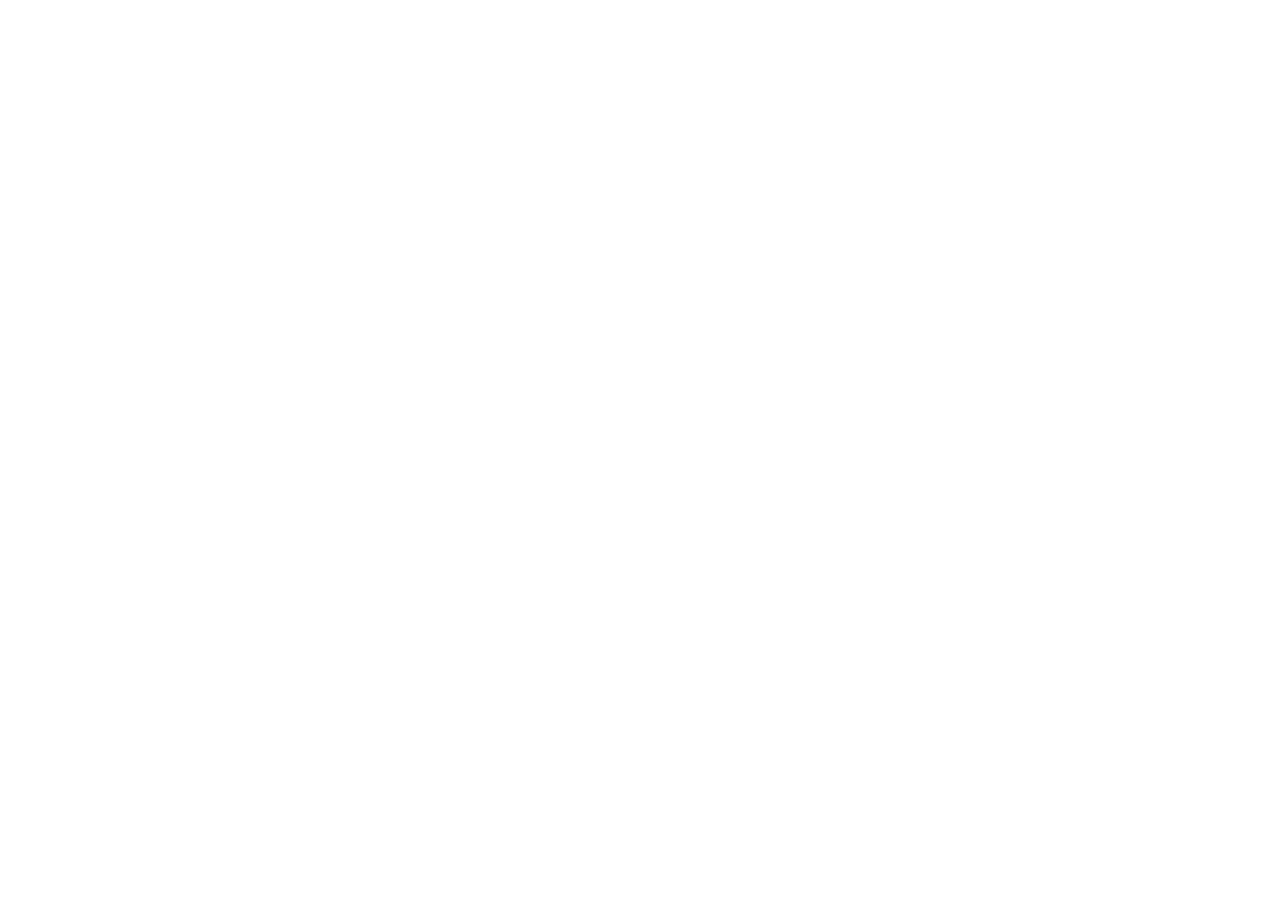
==== index.html @ 25c1bcb1 "Starter project" ====
<!DOCTYPE html>
<html lang="en">
  <head>
    <meta charset="UTF-8" />
    <meta name="viewport" content="width=device-width, initial-scale=1.0" />
    <title>Home &mdash; Transportation website</title>
    <link rel="stylesheet" href="./css/styles.css" />
  </head>
  <body></body>
</html>
---- css/styles.css ----
@import url("https://fonts.googleapis.com/css2?family=Krub:wght@300;400;500;600&family=Rubik:wght@300;400;500;600;700;800;900&display=swap");
:root {
  --color-primary-1: #ffbe34;
  --color-primary-1: #091242;
  --color-secondary-1: #f4f4f4;

  --color-heading: #1c1f35;
  --color-font: #666c89;
}

* {
  padding: 0px;
  margin: 0px;
  box-sizing: border-box;
}
html {
  font-size: 10px;
}
body {
  font-size: 1.6rem;
  font-family: "Rubik", sans-serif;
}
h1,
h2,
h3,
h4,
h5 {
  font-family: "Krub", sans-serif;
}
ul {
  list-style: none;
}
a {
  text-decoration: none;
}
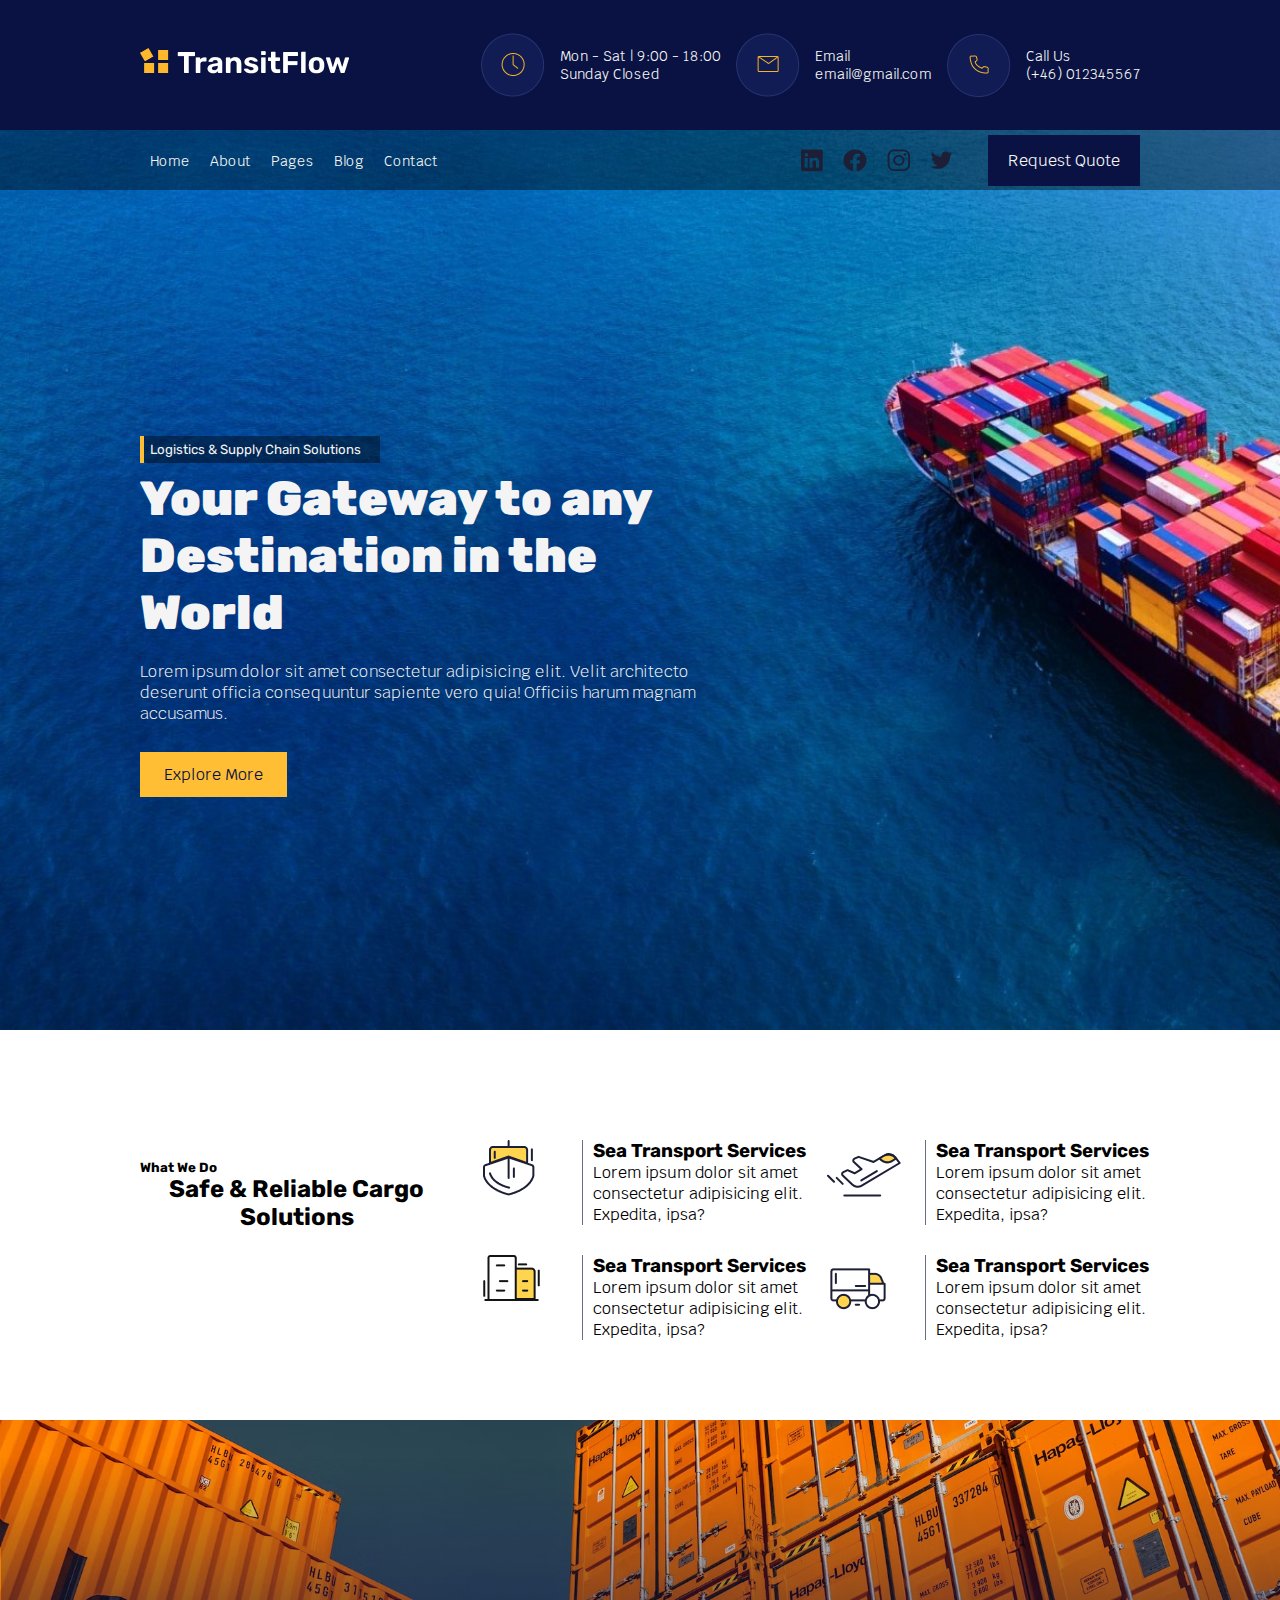
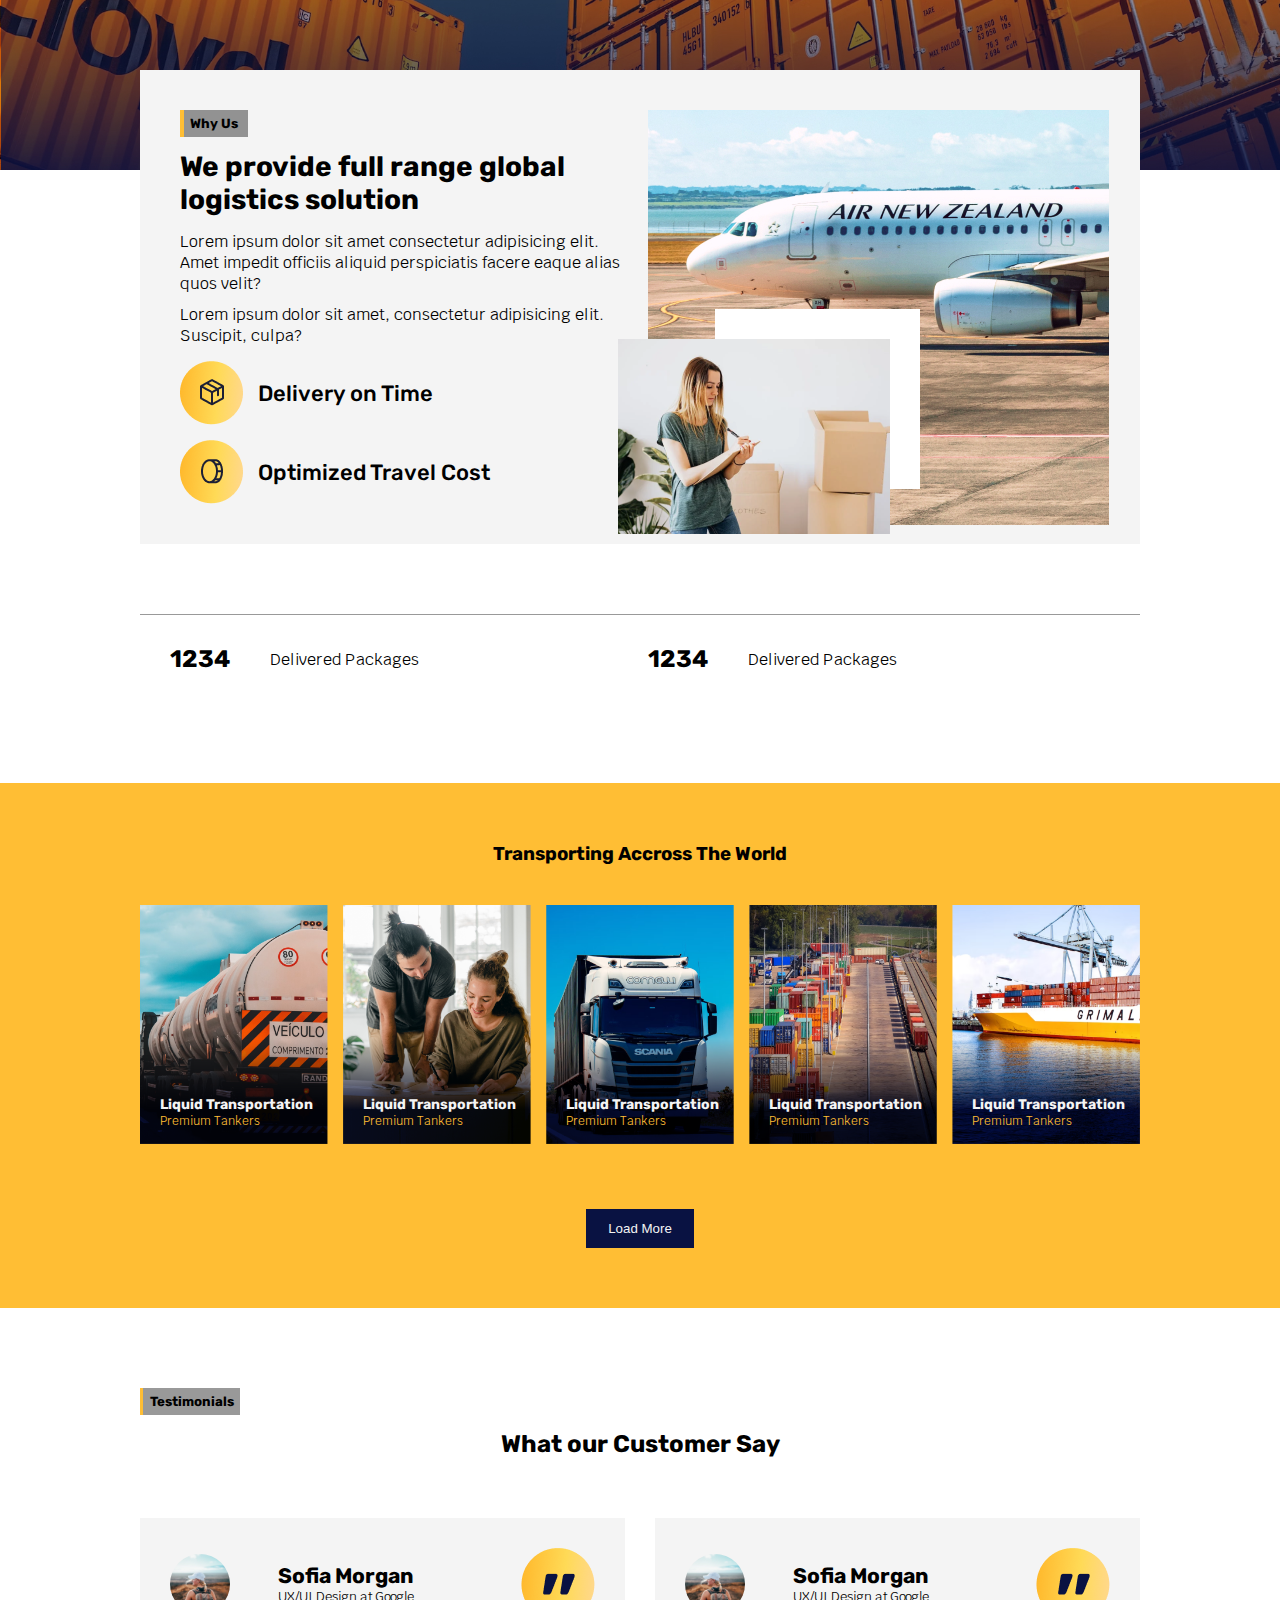
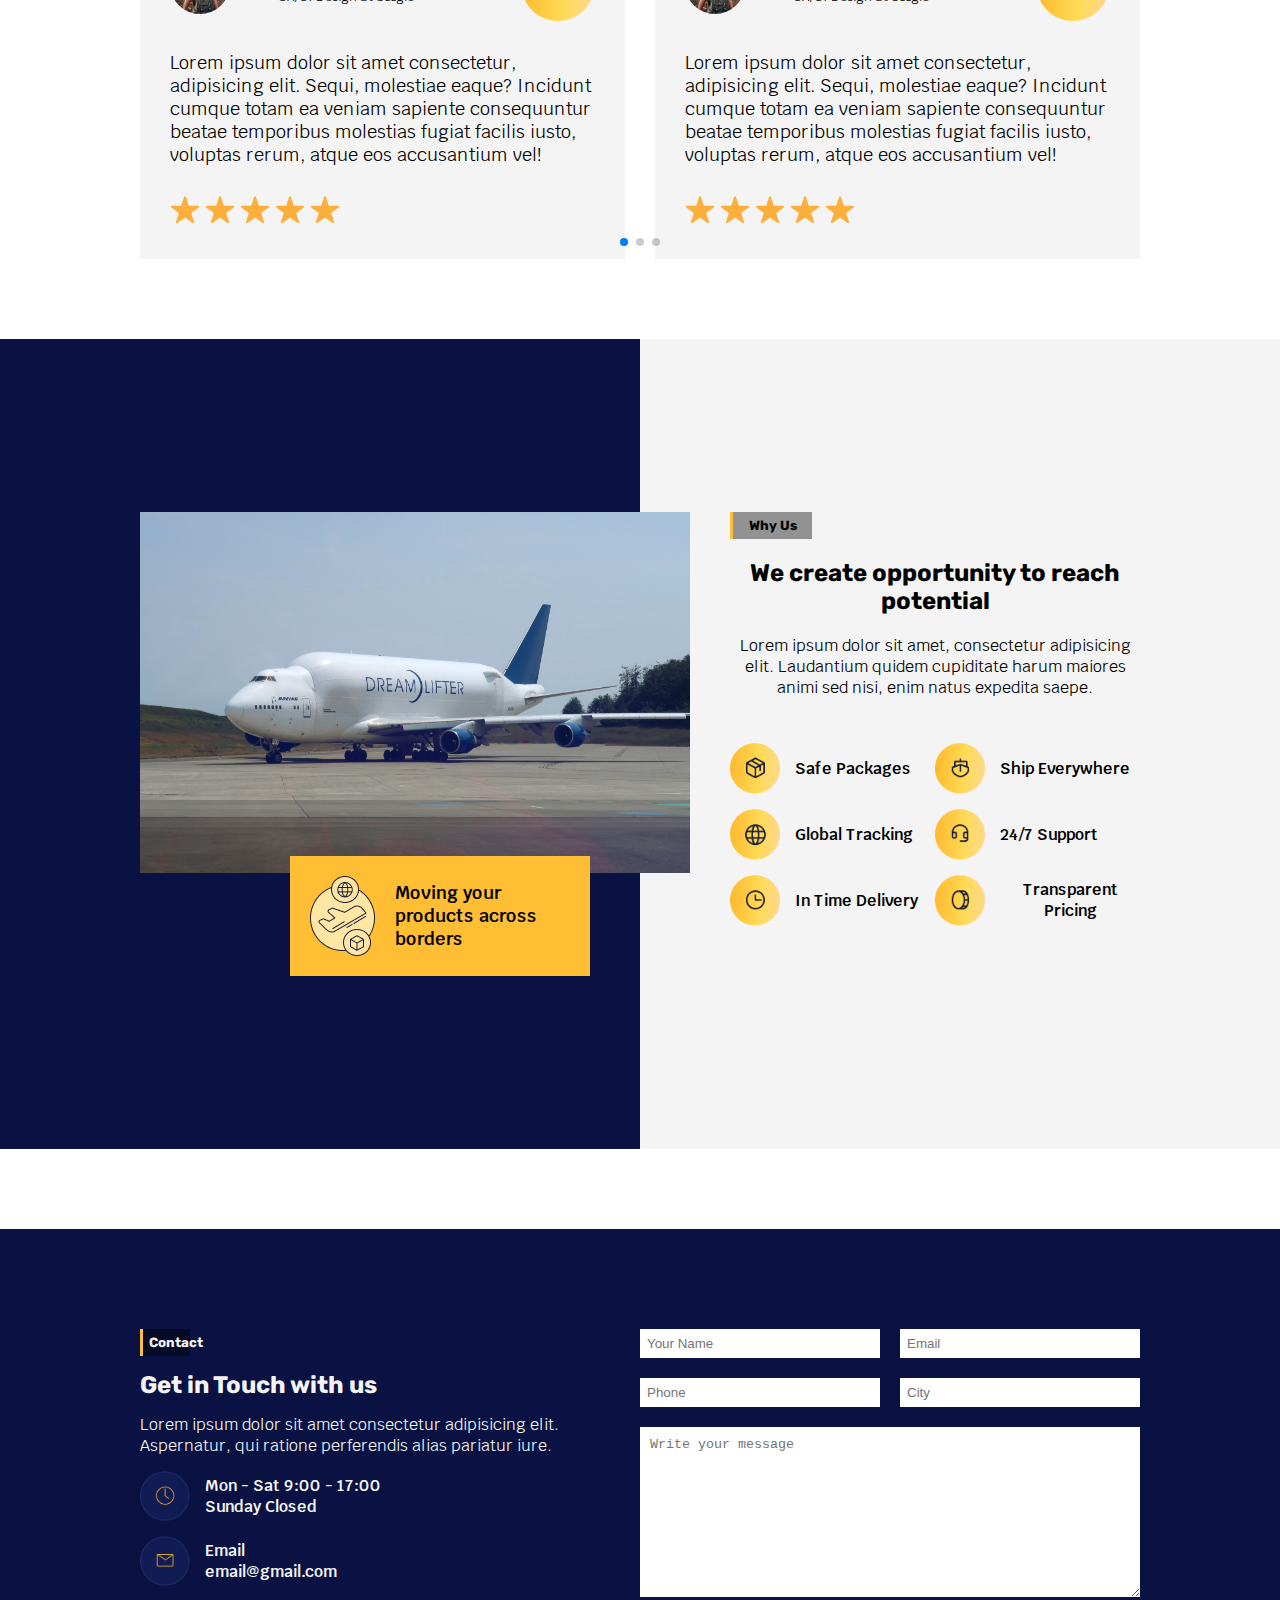
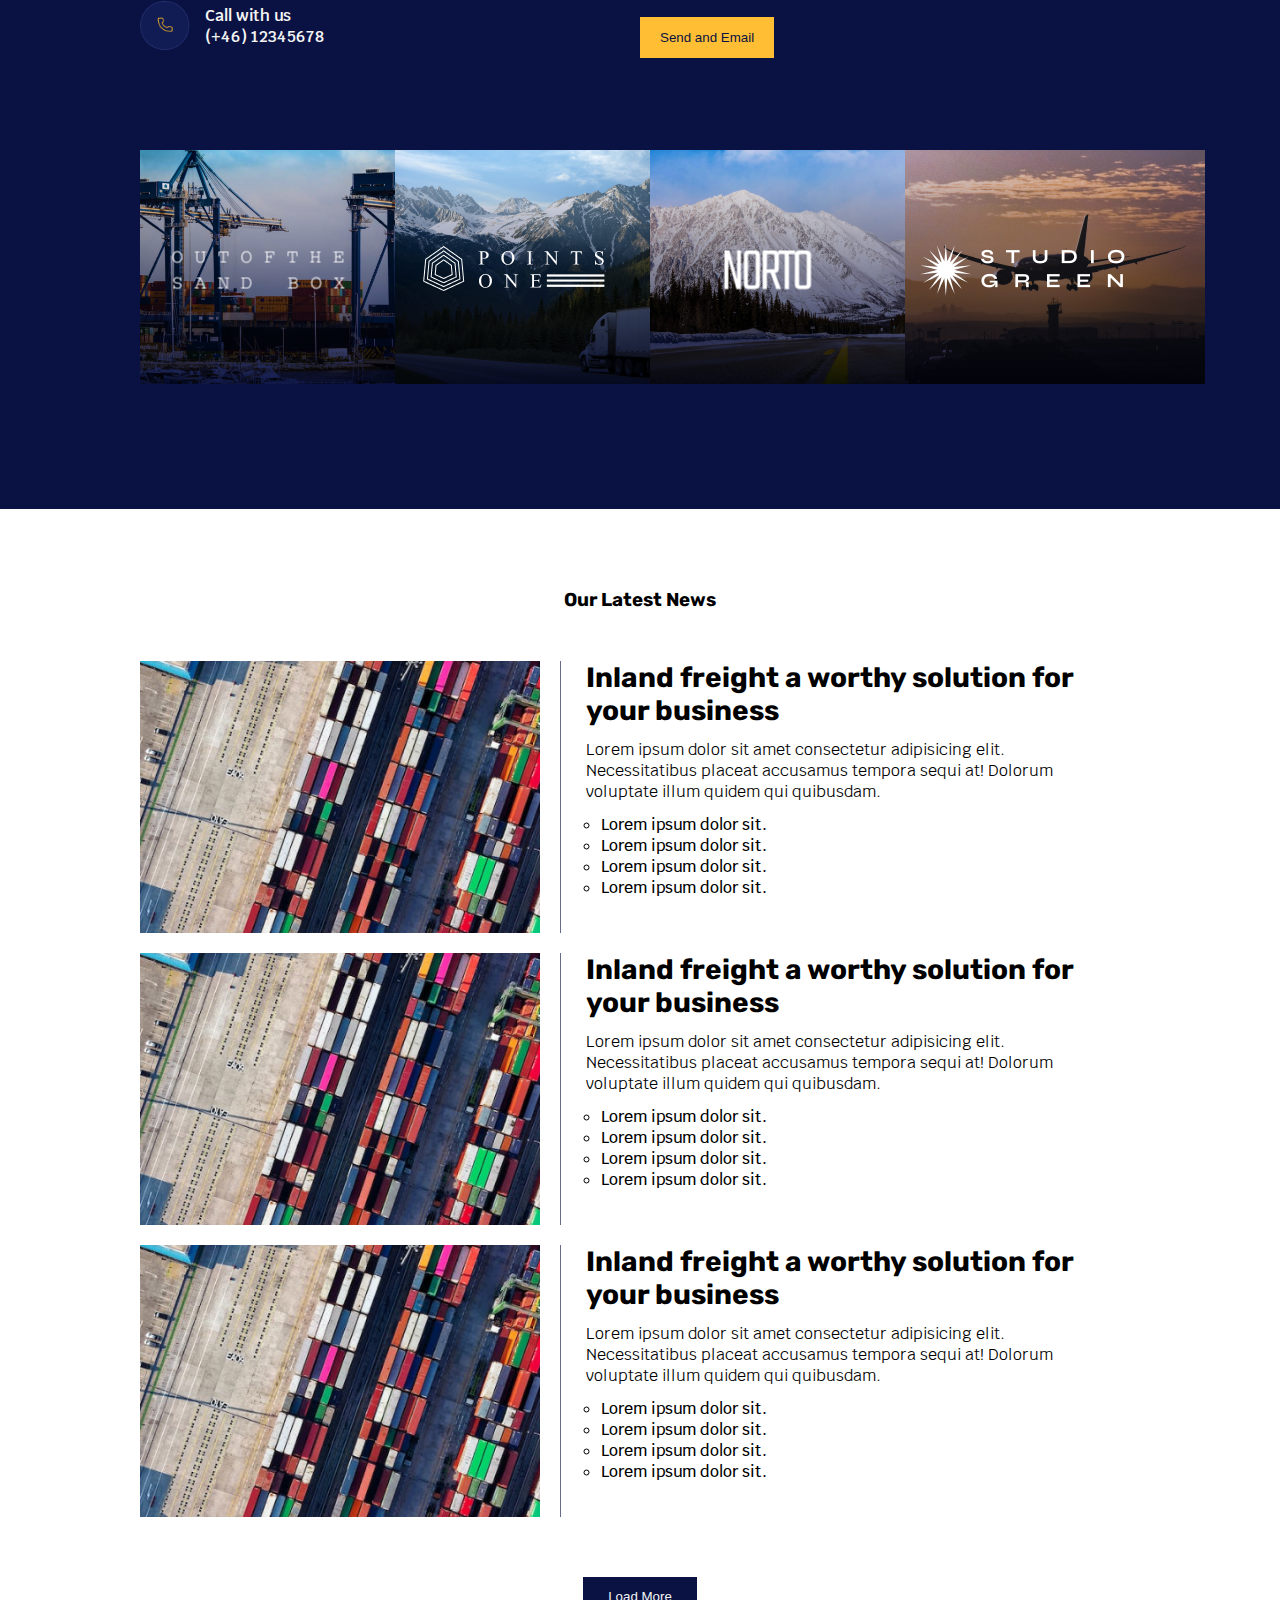
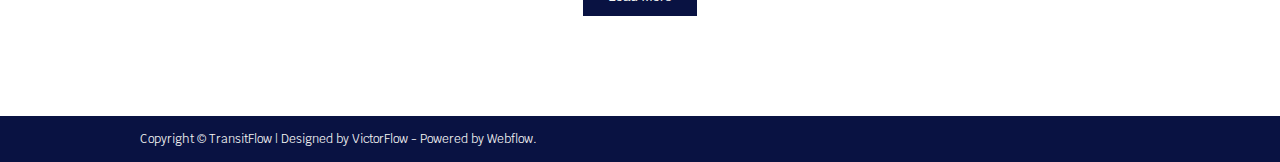
==== commit b71ffb46: "Final Project" ====
--- a/index.html
+++ b/index.html
@@ -5,6 +5,731 @@
     <meta name="viewport" content="width=device-width, initial-scale=1.0" />
     <title>Home &mdash; Transportation website</title>
     <link rel="stylesheet" href="./css/styles.css" />
+    <!-- Link Swiper's CSS -->
+    <link
+      rel="stylesheet"
+      href="https://cdn.jsdelivr.net/npm/swiper@11/swiper-bundle.min.css" />
   </head>
-  <body></body>
+  <body>
+    <nav class="top_nav">
+      <div class="container top_container">
+        <div class="logo_box">
+          <img src="./images/Logo.png" alt="" class="logo" />
+        </div>
+        <div class="top_details">
+          <div class="details">
+            <img
+              src="./images/icons/nav-icon-1.png"
+              alt=""
+              class="details_icon" />
+            <div class="details_text">
+              <p>Mon - Sat | 9:00 - 18:00</p>
+              <p>Sunday Closed</p>
+            </div>
+          </div>
+          <div class="details">
+            <img
+              src="./images/icons/nav-icon-2.png"
+              alt=""
+              class="details_icon" />
+            <div class="details_text">
+              <p>Email</p>
+              <p>email@gmail.com</p>
+            </div>
+          </div>
+          <div class="details">
+            <img
+              src="./images/icons/nav-icon-3.png"
+              alt=""
+              class="details_icon" />
+            <div class="details_text">
+              <p>Call Us</p>
+              <p>(+46) 012345567</p>
+            </div>
+          </div>
+        </div>
+      </div>
+    </nav>
+    <header class="header">
+      <nav class="nav">
+        <div class="container nav_container">
+          <ul class="nav_list">
+            <li class="nav_item"><a href="/" class="nav_link">Home</a></li>
+            <li class="nav_item">
+              <a href="./about.html" class="nav_link">About</a>
+            </li>
+            <li class="nav_item"><a href="#" class="nav_link">Pages</a></li>
+            <li class="nav_item">
+              <a href="./blog.html" class="nav_link">Blog</a>
+            </li>
+            <li class="nav_item">
+              <a href="./contact.html" class="nav_link">Contact</a>
+            </li>
+          </ul>
+          <div class="nav_right">
+            <div class="nav_icons">
+              <img src="./images/icons/linkedin.png" alt="" class="nav_icon" />
+              <img src="./images/icons/facebook.png" alt="" class="nav_icon" />
+              <img src="./images/icons/instagram.png" alt="" class="nav_icon" />
+              <img src="./images/icons/twitter.png" alt="" class="nav_icon" />
+            </div>
+            <a href="#" class="nav_btn">Request Quote</a>
+          </div>
+        </div>
+      </nav>
+      <div class="container header_container">
+        <div class="header_wrapper">
+          <h5 class="header_secondary_title">
+            Logistics & Supply Chain Solutions
+          </h5>
+          <h1 class="header_main_title">
+            Your Gateway to any Destination in the World
+          </h1>
+          <p class="header_p">
+            Lorem ipsum dolor sit amet consectetur adipisicing elit. Velit
+            architecto deserunt officia consequuntur sapiente vero quia!
+            Officiis harum magnam accusamus.
+          </p>
+          <a href="#" class="header_btn">Explore More</a>
+        </div>
+      </div>
+    </header>
+    <main>
+      <section class="section">
+        <div class="container services_container">
+          <div class="service services_heading">
+            <span>
+              <h5 class="secondary_header">What We Do</h5>
+              <h2 class="section_title">Safe & Reliable Cargo Solutions</h2>
+            </span>
+          </div>
+          <div class="service">
+            <div class="service_content">
+              <img
+                src="./images/icons/service-1.png"
+                alt=""
+                class="service_icon" />
+              <div class="service_details">
+                <h3 class="services_title">Sea Transport Services</h3>
+                <p class="services_text">
+                  Lorem ipsum dolor sit amet consectetur adipisicing elit.
+                  Expedita, ipsa?
+                </p>
+              </div>
+            </div>
+            <div class="service_content">
+              <img
+                src="./images/icons/service-2.png"
+                alt=""
+                class="service_icon" />
+              <div class="service_details">
+                <h3 class="services_title">Sea Transport Services</h3>
+                <p class="services_text">
+                  Lorem ipsum dolor sit amet consectetur adipisicing elit.
+                  Expedita, ipsa?
+                </p>
+              </div>
+            </div>
+          </div>
+          <div class="service">
+            <div class="service_content">
+              <img
+                src="./images/icons/service-3.svg"
+                alt=""
+                class="service_icon" />
+              <div class="service_details">
+                <h3 class="services_title">Sea Transport Services</h3>
+                <p class="services_text">
+                  Lorem ipsum dolor sit amet consectetur adipisicing elit.
+                  Expedita, ipsa?
+                </p>
+              </div>
+            </div>
+            <div class="service_content">
+              <img
+                src="./images/icons/service-4.png"
+                alt=""
+                class="service_icon" />
+              <div class="service_details">
+                <h3 class="services_title">Sea Transport Services</h3>
+                <p class="services_text">
+                  Lorem ipsum dolor sit amet consectetur adipisicing elit.
+                  Expedita, ipsa?
+                </p>
+              </div>
+            </div>
+          </div>
+        </div>
+      </section>
+      <section class="section">
+        <div class="why"></div>
+        <div class="container">
+          <div class="why_container">
+            <div class="why_content">
+              <h5 class="why_secondary_heading">Why Us</h5>
+              <h2 class="why_primary_heading">
+                We provide full range global logistics solution
+              </h2>
+              <p class="why_p">
+                Lorem ipsum dolor sit amet consectetur adipisicing elit. Amet
+                impedit officiis aliquid perspiciatis facere eaque alias quos
+                velit?
+              </p>
+              <p class="why_p">
+                Lorem ipsum dolor sit amet, consectetur adipisicing elit.
+                Suscipit, culpa?
+              </p>
+              <div class="why_icon_box">
+                <img src="./images/icons/box.png" alt="" class="why_icon" />
+                <h5>Delivery on Time</h5>
+              </div>
+              <div class="why_icon_box">
+                <img src="./images/icons/price.png" alt="" class="why_icon" />
+                <h5>Optimized Travel Cost</h5>
+              </div>
+            </div>
+            <div class="why_images">
+              <img src="./images/why-us-1.jpg" alt="" class="why_img_1" />
+              <img src="./images/why-us-2.png" alt="" class="why_img_2" />
+            </div>
+          </div>
+          <div class="counter">
+            <div class="delivered">
+              <h2 class="counter_number">1234</h2>
+              <p class="counter_p">Delivered Packages</p>
+            </div>
+            <div class="clients">
+              <h2 class="counter_number">1234</h2>
+              <p class="counter_p">Delivered Packages</p>
+            </div>
+          </div>
+        </div>
+      </section>
+      <section class="section">
+        <div class="transport">
+          <div class="container">
+            <h3 class="transport_heading">Transporting Accross The World</h3>
+            <div class="transport_container">
+              <div class="transport_card">
+                <img
+                  src="./images/transport-1.png"
+                  alt=""
+                  class="transport_img" />
+                <div class="transport_content">
+                  <h3 class="transport_title">Liquid Transportation</h3>
+                  <p class="transport_p">Premium Tankers</p>
+                </div>
+              </div>
+              <div class="transport_card">
+                <img
+                  src="./images/transport-2.png"
+                  alt=""
+                  class="transport_img" />
+                <div class="transport_content">
+                  <h3 class="transport_title">Liquid Transportation</h3>
+                  <p class="transport_p">Premium Tankers</p>
+                </div>
+              </div>
+              <div class="transport_card">
+                <img
+                  src="./images/transport-3.png"
+                  alt=""
+                  class="transport_img" />
+                <div class="transport_content">
+                  <h3 class="transport_title">Liquid Transportation</h3>
+                  <p class="transport_p">Premium Tankers</p>
+                </div>
+              </div>
+              <div class="transport_card">
+                <img
+                  src="./images/transport-4.png"
+                  alt=""
+                  class="transport_img" />
+                <div class="transport_content">
+                  <h3 class="transport_title">Liquid Transportation</h3>
+                  <p class="transport_p">Premium Tankers</p>
+                </div>
+              </div>
+              <div class="transport_card">
+                <img
+                  src="./images/transport-5.png"
+                  alt=""
+                  class="transport_img" />
+                <div class="transport_content">
+                  <h3 class="transport_title">Liquid Transportation</h3>
+                  <p class="transport_p">Premium Tankers</p>
+                </div>
+              </div>
+            </div>
+            <div class="btn_container">
+              <button class="transport_btn">Load More</button>
+            </div>
+          </div>
+        </div>
+      </section>
+      <section class="section">
+        <div class="container">
+          <div class="section_header">
+            <h5>Testimonials</h5>
+            <h2 class="section_main_title">What our Customer Say</h2>
+          </div>
+          <!-- Swiper -->
+          <div class="swiper mySwiper">
+            <div class="swiper-wrapper">
+              <div class="swiper-slide">
+                <div class="review_card">
+                  <div class="review_user">
+                    <img src="./images/user.jpg" alt="" class="review_img" />
+                    <div class="user_details">
+                      <h3 class="user_name">Sofia Morgan</h3>
+                      <p class="user_designation">UX/UI Design at Google</p>
+                    </div>
+                    <img
+                      src="./images/icons/quote.png"
+                      alt=""
+                      class="review_quote" />
+                  </div>
+                  <p class="review_p">
+                    Lorem ipsum dolor sit amet consectetur, adipisicing elit.
+                    Sequi, molestiae eaque? Incidunt cumque totam ea veniam
+                    sapiente consequuntur beatae temporibus molestias fugiat
+                    facilis iusto, voluptas rerum, atque eos accusantium vel!
+                  </p>
+                  <div class="review_rating">
+                    <img
+                      src="./images/icons/Star.png"
+                      alt=""
+                      class="review_star" />
+                    <img
+                      src="./images/icons/Star.png"
+                      alt=""
+                      class="review_star" />
+                    <img
+                      src="./images/icons/Star.png"
+                      alt=""
+                      class="review_star" />
+                    <img
+                      src="./images/icons/Star.png"
+                      alt=""
+                      class="review_star" />
+                    <img
+                      src="./images/icons/Star.png"
+                      alt=""
+                      class="review_star" />
+                  </div>
+                </div>
+              </div>
+              <div class="swiper-slide">
+                <div class="review_card">
+                  <div class="review_user">
+                    <img src="./images/user.jpg" alt="" class="review_img" />
+                    <div class="user_details">
+                      <h3 class="user_name">Sofia Morgan</h3>
+                      <p class="user_designation">UX/UI Design at Google</p>
+                    </div>
+                    <img
+                      src="./images/icons/quote.png"
+                      alt=""
+                      class="review_quote" />
+                  </div>
+                  <p class="review_p">
+                    Lorem ipsum dolor sit amet consectetur, adipisicing elit.
+                    Sequi, molestiae eaque? Incidunt cumque totam ea veniam
+                    sapiente consequuntur beatae temporibus molestias fugiat
+                    facilis iusto, voluptas rerum, atque eos accusantium vel!
+                  </p>
+                  <div class="review_rating">
+                    <img
+                      src="./images/icons/Star.png"
+                      alt=""
+                      class="review_star" />
+                    <img
+                      src="./images/icons/Star.png"
+                      alt=""
+                      class="review_star" />
+                    <img
+                      src="./images/icons/Star.png"
+                      alt=""
+                      class="review_star" />
+                    <img
+                      src="./images/icons/Star.png"
+                      alt=""
+                      class="review_star" />
+                    <img
+                      src="./images/icons/Star.png"
+                      alt=""
+                      class="review_star" />
+                  </div>
+                </div>
+              </div>
+              <div class="swiper-slide">
+                <div class="review_card">
+                  <div class="review_user">
+                    <img src="./images/user.jpg" alt="" class="review_img" />
+                    <div class="user_details">
+                      <h3 class="user_name">Sofia Morgan</h3>
+                      <p class="user_designation">UX/UI Design at Google</p>
+                    </div>
+                    <img
+                      src="./images/icons/quote.png"
+                      alt=""
+                      class="review_quote" />
+                  </div>
+                  <p class="review_p">
+                    Lorem ipsum dolor sit amet consectetur, adipisicing elit.
+                    Sequi, molestiae eaque? Incidunt cumque totam ea veniam
+                    sapiente consequuntur beatae temporibus molestias fugiat
+                    facilis iusto, voluptas rerum, atque eos accusantium vel!
+                  </p>
+                  <div class="review_rating">
+                    <img
+                      src="./images/icons/Star.png"
+                      alt=""
+                      class="review_star" />
+                    <img
+                      src="./images/icons/Star.png"
+                      alt=""
+                      class="review_star" />
+                    <img
+                      src="./images/icons/Star.png"
+                      alt=""
+                      class="review_star" />
+                    <img
+                      src="./images/icons/Star.png"
+                      alt=""
+                      class="review_star" />
+                    <img
+                      src="./images/icons/Star.png"
+                      alt=""
+                      class="review_star" />
+                  </div>
+                </div>
+              </div>
+              <div class="swiper-slide">
+                <div class="review_card">
+                  <div class="review_user">
+                    <img src="./images/user.jpg" alt="" class="review_img" />
+                    <div class="user_details">
+                      <h3 class="user_name">Sofia Morgan</h3>
+                      <p class="user_designation">UX/UI Design at Google</p>
+                    </div>
+                    <img
+                      src="./images/icons/quote.png"
+                      alt=""
+                      class="review_quote" />
+                  </div>
+                  <p class="review_p">
+                    Lorem ipsum dolor sit amet consectetur, adipisicing elit.
+                    Sequi, molestiae eaque? Incidunt cumque totam ea veniam
+                    sapiente consequuntur beatae temporibus molestias fugiat
+                    facilis iusto, voluptas rerum, atque eos accusantium vel!
+                  </p>
+                  <div class="review_rating">
+                    <img
+                      src="./images/icons/Star.png"
+                      alt=""
+                      class="review_star" />
+                    <img
+                      src="./images/icons/Star.png"
+                      alt=""
+                      class="review_star" />
+                    <img
+                      src="./images/icons/Star.png"
+                      alt=""
+                      class="review_star" />
+                    <img
+                      src="./images/icons/Star.png"
+                      alt=""
+                      class="review_star" />
+                    <img
+                      src="./images/icons/Star.png"
+                      alt=""
+                      class="review_star" />
+                  </div>
+                </div>
+              </div>
+            </div>
+            <div class="swiper-pagination"></div>
+          </div>
+        </div>
+      </section>
+      <section class="section">
+        <div class="choose">
+          <div class="choose_wrapper">
+            <div class="choose_left"></div>
+            <div class="choose_right"></div>
+          </div>
+          <div class="container choose_container">
+            <div class="choose_container_wrapper">
+              <div class="choose_img_box">
+                <img src="./images/choosen.png" alt="" class="choose_img" />
+                <div class="choose_tag">
+                  <img
+                    src="./images/icons/jet.png"
+                    alt=""
+                    class="choose_tag_img" />
+                  <p class="choose_tag_text">
+                    Moving your products across borders
+                  </p>
+                </div>
+              </div>
+              <div class="choose_content">
+                <div class="section_header">
+                  <h5 class="heading_5">Why Us</h5>
+                  <h2 class="section_main_title">
+                    We create opportunity to reach potential
+                  </h2>
+                  <p class="choose_p">
+                    Lorem ipsum dolor sit amet, consectetur adipisicing elit.
+                    Laudantium quidem cupiditate harum maiores animi sed nisi,
+                    enim natus expedita saepe.
+                  </p>
+                  <div class="icon_boxes">
+                    <div class="icon_box">
+                      <img
+                        src="./images/icons/box.png"
+                        alt=""
+                        class="icon_box_icon" />
+                      <p class="icon_box_test">Safe Packages</p>
+                    </div>
+                    <div class="icon_box">
+                      <img
+                        src="./images/icons/mouse.png"
+                        alt=""
+                        class="icon_box_icon" />
+                      <p class="icon_box_test">Ship Everywhere</p>
+                    </div>
+                    <div class="icon_box">
+                      <img
+                        src="./images/icons/globe.png"
+                        alt=""
+                        class="icon_box_icon" />
+                      <p class="icon_box_test">Global Tracking</p>
+                    </div>
+                    <div class="icon_box">
+                      <img
+                        src="./images/icons/support.png"
+                        alt=""
+                        class="icon_box_icon" />
+                      <p class="icon_box_test">24/7 Support</p>
+                    </div>
+                    <div class="icon_box">
+                      <img
+                        src="./images/icons/clock.png"
+                        alt=""
+                        class="icon_box_icon" />
+                      <p class="icon_box_test">In Time Delivery</p>
+                    </div>
+                    <div class="icon_box">
+                      <img
+                        src="./images/icons/price.png"
+                        alt=""
+                        class="icon_box_icon" />
+                      <p class="icon_box_test">Transparent Pricing</p>
+                    </div>
+                  </div>
+                </div>
+              </div>
+            </div>
+          </div>
+        </div>
+      </section>
+      <section class="section">
+        <div class="contact">
+          <div class="container contact_container">
+            <div class="contact_details">
+              <div class="section_header form_section_header">
+                <h5>Contact</h5>
+                <h2 class="section_main_title">Get in Touch with us</h2>
+                <p class="contact_p">
+                  Lorem ipsum dolor sit amet consectetur adipisicing elit.
+                  Aspernatur, qui ratione perferendis alias pariatur iure.
+                </p>
+                <div class="contact_boxes">
+                  <div class="icon_box icons_box_contact">
+                    <img
+                      src="./images/icons/nav-icon-1.png"
+                      alt=""
+                      class="icon_box_icon" />
+                    <span
+                      ><p class="icon_box_test">Mon - Sat 9:00 - 17:00</p>
+                      <p class="icon_box_test">Sunday Closed</p></span
+                    >
+                  </div>
+                  <div class="icon_box icons_box_contact">
+                    <img
+                      src="./images/icons/nav-icon-2.png"
+                      alt=""
+                      class="icon_box_icon" />
+                    <span
+                      ><p class="icon_box_test">Email</p>
+                      <p class="icon_box_test">email@gmail.com</p></span
+                    >
+                  </div>
+                  <div class="icon_box icons_box_contact">
+                    <img
+                      src="./images/icons/nav-icon-3.png"
+                      alt=""
+                      class="icon_box_icon" />
+                    <span
+                      ><p class="icon_box_test">Call with us</p>
+                      <p class="icon_box_test">(+46) 12345678</p></span
+                    >
+                  </div>
+                </div>
+              </div>
+            </div>
+            <div class="contact_form">
+              <form action="">
+                <div class="form_containers">
+                  <div class="form_container">
+                    <input
+                      type="text"
+                      class="form_input"
+                      placeholder="Your Name" />
+                  </div>
+                  <div class="form_container">
+                    <input type="text" class="form_input" placeholder="Email" />
+                  </div>
+                  <div class="form_container">
+                    <input type="text" class="form_input" placeholder="Phone" />
+                  </div>
+                  <div class="form_container">
+                    <input type="text" class="form_input" placeholder="City" />
+                  </div>
+                </div>
+                <textarea
+                  name="message"
+                  id=""
+                  cols="30"
+                  rows="10"
+                  class="form_text"
+                  placeholder="Write your message"></textarea>
+                <button class="form_btn">Send and Email</button>
+              </form>
+            </div>
+          </div>
+          <div class="container gallery_container">
+            <div class="galley_item">
+              <img src="./images/customer-1.png" alt="" class="gallery_img" />
+              <img
+                src="./images/gallery-1.png"
+                alt=""
+                class="gallery_img_logo" />
+            </div>
+            <div class="galley_item">
+              <img src="./images/customer-2.png" alt="" class="gallery_img" />
+              <img
+                src="./images/gallery-2.png"
+                alt=""
+                class="gallery_img_logo" />
+            </div>
+            <div class="galley_item">
+              <img src="./images/customer-3.png" alt="" class="gallery_img" />
+              <img
+                src="./images/gallery-3.png"
+                alt=""
+                class="gallery_img_logo" />
+            </div>
+            <div class="galley_item">
+              <img src="./images/customer-4.png" alt="" class="gallery_img" />
+              <img
+                src="./images/gallery-4.png"
+                alt=""
+                class="gallery_img_logo" />
+            </div>
+          </div>
+        </div>
+      </section>
+      <section class="section">
+        <div class="container">
+          <h3 class="section_header">Our Latest News</h3>
+          <div class="news_container">
+            <div class="news">
+              <img src="./images/blog-1.png" alt="" class="news_img" />
+              <div class="news_content">
+                <h3 class="news_title">
+                  Inland freight a worthy solution for your business
+                </h3>
+                <p class="news_p">
+                  Lorem ipsum dolor sit amet consectetur adipisicing elit.
+                  Necessitatibus placeat accusamus tempora sequi at! Dolorum
+                  voluptate illum quidem qui quibusdam.
+                </p>
+                <ul class="news_list">
+                  <li class="news_item">Lorem ipsum dolor sit.</li>
+                  <li class="news_item">Lorem ipsum dolor sit.</li>
+                  <li class="news_item">Lorem ipsum dolor sit.</li>
+                  <li class="news_item">Lorem ipsum dolor sit.</li>
+                </ul>
+              </div>
+            </div>
+            <div class="news">
+              <img src="./images/blog-1.png" alt="" class="news_img" />
+              <div class="news_content">
+                <h3 class="news_title">
+                  Inland freight a worthy solution for your business
+                </h3>
+                <p class="news_p">
+                  Lorem ipsum dolor sit amet consectetur adipisicing elit.
+                  Necessitatibus placeat accusamus tempora sequi at! Dolorum
+                  voluptate illum quidem qui quibusdam.
+                </p>
+                <ul class="news_list">
+                  <li class="news_item">Lorem ipsum dolor sit.</li>
+                  <li class="news_item">Lorem ipsum dolor sit.</li>
+                  <li class="news_item">Lorem ipsum dolor sit.</li>
+                  <li class="news_item">Lorem ipsum dolor sit.</li>
+                </ul>
+              </div>
+            </div>
+            <div class="news">
+              <img src="./images/blog-1.png" alt="" class="news_img" />
+              <div class="news_content">
+                <h3 class="news_title">
+                  Inland freight a worthy solution for your business
+                </h3>
+                <p class="news_p">
+                  Lorem ipsum dolor sit amet consectetur adipisicing elit.
+                  Necessitatibus placeat accusamus tempora sequi at! Dolorum
+                  voluptate illum quidem qui quibusdam.
+                </p>
+                <ul class="news_list">
+                  <li class="news_item">Lorem ipsum dolor sit.</li>
+                  <li class="news_item">Lorem ipsum dolor sit.</li>
+                  <li class="news_item">Lorem ipsum dolor sit.</li>
+                  <li class="news_item">Lorem ipsum dolor sit.</li>
+                </ul>
+              </div>
+            </div>
+          </div>
+          <div class="news_btn_container">
+            <button class="news_btn">Load More</button>
+          </div>
+        </div>
+      </section>
+    </main>
+    <footer class="footer">
+      <div class="container">
+        <p class="footer_p">
+          Copyright © TransitFlow | Designed by VictorFlow - Powered by Webflow.
+        </p>
+      </div>
+    </footer>
+
+    <!-- Swiper JS -->
+    <script src="https://cdn.jsdelivr.net/npm/swiper@11/swiper-bundle.min.js"></script>
+
+    <!-- Initialize Swiper -->
+    <script>
+      var swiper = new Swiper(".mySwiper", {
+        slidesPerView: 2,
+        spaceBetween: 30,
+        pagination: {
+          el: ".swiper-pagination",
+          clickable: true,
+        },
+      });
+    </script>
+  </body>
 </html>
--- a/css/styles.css
+++ b/css/styles.css
@@ -1,7 +1,7 @@
 @import url("https://fonts.googleapis.com/css2?family=Krub:wght@300;400;500;600&family=Rubik:wght@300;400;500;600;700;800;900&display=swap");
 :root {
   --color-primary-1: #ffbe34;
-  --color-primary-1: #091242;
+  --color-primary-2: #091242;
   --color-secondary-1: #f4f4f4;
 
   --color-heading: #1c1f35;
@@ -18,14 +18,14 @@
 }
 body {
   font-size: 1.6rem;
-  font-family: "Rubik", sans-serif;
+  font-family: "Krub", sans-serif;
 }
 h1,
 h2,
 h3,
 h4,
 h5 {
-  font-family: "Krub", sans-serif;
+  font-family: "Rubik", sans-serif;
 }
 ul {
   list-style: none;
@@ -33,3 +33,635 @@
 a {
   text-decoration: none;
 }
+.container {
+  max-width: 104rem;
+  margin: 0 auto;
+  padding: 0rem 2rem;
+}
+.section {
+  margin-top: 8rem;
+}
+/* top_nav */
+.top_nav {
+  width: 100%;
+  height: 13rem;
+  background-color: var(--color-primary-2);
+}
+.top_container {
+  width: 100%;
+  height: 100%;
+  display: flex;
+  justify-content: space-between;
+  align-items: center;
+}
+.top_details {
+  display: flex;
+}
+.details {
+  display: flex;
+  align-items: center;
+}
+.details:not(:first-child) {
+  margin-left: 1.5rem;
+}
+.details_text {
+  color: var(--color-secondary-1);
+  margin-left: 1.5rem;
+}
+.details_text > p {
+  font-size: 1.4rem;
+}
+
+/* header */
+.header {
+  width: 100%;
+  height: 100vh;
+  background-image: url(../images/header.jpg);
+  background-size: cover;
+}
+
+.nav {
+  width: 100%;
+  height: 6rem;
+  background-color: rgba(0, 0, 0, 0.4);
+}
+.nav_container {
+  width: 100%;
+  height: 100%;
+  display: flex;
+  justify-content: space-between;
+  align-items: center;
+}
+.nav_list {
+  display: flex;
+}
+.nav_link {
+  font-size: 1.4rem;
+  padding: 1.5rem 0rem;
+  color: var(--color-secondary-1);
+}
+
+.nav_right {
+  display: flex;
+}
+.nav_item {
+  margin: 0rem 1rem;
+}
+.nav_icons {
+  display: flex;
+  align-items: center;
+  margin-right: 2.5rem;
+}
+.nav_icon {
+  margin: 0rem 1rem;
+}
+
+.nav_btn {
+  padding: 1.5rem 2rem;
+  background-color: var(--color-primary-2);
+  color: var(--color-secondary-1);
+}
+
+.header_container {
+  width: 100%;
+  height: calc(100vh - 6rem);
+  display: flex;
+  align-items: center;
+}
+.header_wrapper {
+  width: 60%;
+}
+
+.header_secondary_title {
+  padding: 0.6rem;
+  border-left: 4px solid var(--color-primary-1);
+  margin-bottom: 0.7rem;
+  background-color: rgba(0, 0, 0, 0.4);
+  width: 40%;
+  color: var(--color-secondary-1);
+  font-weight: 400;
+}
+.header_main_title {
+  font-size: 4.8rem;
+  color: var(--color-secondary-1);
+  font-weight: 900;
+  margin-bottom: 2rem;
+}
+.header_p {
+  color: var(--color-secondary-1);
+  font-weight: 300;
+  margin-bottom: 4rem;
+}
+.header_btn {
+  background-color: var(--color-primary-1);
+  padding: 1.2rem 2.4rem;
+  color: var(--color-primary-2);
+  cursor: pointer;
+}
+
+/* services_container */
+.services_container {
+  width: 100%;
+  display: grid;
+  grid-template-columns: repeat(auto-fit, minmax(24rem, 1fr));
+  grid-gap: 3rem;
+}
+.services_heading {
+  display: flex;
+  align-items: center;
+}
+.service_content {
+  display: grid;
+  grid-template-columns: 25% 75%;
+  grid-gap: 2rem;
+  margin-top: 3rem;
+}
+.service_details {
+  padding-left: 1rem;
+  border-left: 1px solid var(--color-font);
+}
+
+/* why */
+.why {
+  width: 100%;
+  height: 35rem;
+  background-image: url(../images/why-us-bg.jpg);
+  background-size: cover;
+}
+
+.why_container {
+  width: 100%;
+  padding: 4rem;
+  background-color: var(--color-secondary-1);
+  margin-top: -10rem;
+  display: grid;
+  grid-template-columns: repeat(auto-fit, minmax(25rem, 1fr));
+  grid-gap: 1.5rem;
+}
+
+.why_secondary_heading {
+  background-color: rgba(0, 0, 0, 0.4);
+  padding: 0.6rem;
+  border-left: 4px solid var(--color-primary-1);
+  width: 15%;
+  margin-bottom: 1.3rem;
+}
+.why_primary_heading {
+  font-size: 2.8rem;
+  margin-bottom: 1.5rem;
+}
+.why_p {
+  margin-bottom: 1rem;
+}
+.why_icon_box {
+  margin-top: 1.5rem;
+  display: flex;
+  align-items: center;
+}
+.why_icon_box > h5 {
+  margin-left: 1.5rem;
+  font-size: 2.2rem;
+  font-weight: 500;
+}
+.why_images {
+  position: relative;
+}
+.why_img_1 {
+  position: absolute;
+  top: 0;
+}
+.why_img_2 {
+  position: absolute;
+  z-index: 99;
+  left: -3rem;
+  bottom: -3rem;
+}
+.counter {
+  margin-top: 7rem;
+  padding: 3rem;
+  border-top: 1px solid rgba(0, 0, 0, 0.4);
+  display: grid;
+  grid-template-columns: repeat(auto-fit, minmax(25rem, 1fr));
+  grid-gap: 1.5rem;
+}
+.delivered {
+  display: flex;
+  align-items: center;
+}
+.clients {
+  display: flex;
+  align-items: center;
+}
+.counter_p {
+  margin-left: 4rem;
+}
+
+/* transport */
+.transport {
+  width: 100%;
+  background-color: var(--color-primary-1);
+  padding: 6rem 0rem;
+}
+.transport_heading {
+  width: 100%;
+  text-align: center;
+  margin-bottom: 4rem;
+}
+
+.transport_container {
+  width: 100%;
+  display: grid;
+  grid-template-columns: repeat(auto-fit, minmax(13rem, 1fr));
+  grid-gap: 1.5rem;
+}
+.transport_card {
+  width: 100%;
+  position: relative;
+}
+
+.transport_img {
+  width: 100%;
+}
+.transport_content {
+  position: absolute;
+  z-index: 99;
+  left: 2rem;
+  bottom: 2rem;
+}
+.transport_title {
+  font-size: 1.4rem;
+  color: var(--color-secondary-1);
+}
+.transport_p {
+  font-size: 1.2rem;
+  color: var(--color-primary-1);
+}
+
+.btn_container {
+  width: 100%;
+  text-align: center;
+  margin-top: 6rem;
+}
+.transport_btn {
+  padding: 1.2rem 2.2rem;
+  background-color: var(--color-primary-2);
+  outline: none;
+  border: none;
+  color: var(--color-secondary-1);
+  cursor: pointer;
+}
+
+/* swiper js */
+.swiper {
+  width: 100%;
+  height: 100%;
+  margin-top: 6rem;
+}
+
+.swiper-slide {
+  text-align: center;
+  font-size: 18px;
+  height: 30rem;
+  background: #fff;
+  display: flex;
+  justify-content: center;
+  align-items: center;
+}
+
+.review_card {
+  padding: 3rem;
+  background-color: var(--color-secondary-1);
+}
+
+.review_user {
+  width: 100%;
+  display: flex;
+  justify-content: space-between;
+  align-items: center;
+}
+.review_img {
+  width: 6rem;
+  height: 6rem;
+  object-fit: cover;
+  border-radius: 10rem;
+}
+.user_details {
+  text-align: left;
+  margin-left: -6rem;
+}
+.user_designation {
+  font-size: 1.3rem;
+}
+.review_p {
+  margin-top: 3rem;
+  text-align: left;
+}
+.review_rating {
+  text-align: left;
+  margin-top: 3rem;
+}
+.form_section_header {
+  text-align: left !important;
+}
+.section_header > h5 {
+  background-color: rgba(0, 0, 0, 0.4);
+  width: 10%;
+  padding: 0.6rem;
+  border-left: 3px solid var(--color-primary-1);
+}
+
+/* choose */
+.choose {
+  width: 100%;
+  height: 90vh;
+  position: relative;
+}
+.choose_wrapper {
+  width: 100%;
+  height: 100%;
+  position: absolute;
+  display: flex;
+  z-index: -99;
+}
+.choose_left {
+  width: 50%;
+  height: 100%;
+  background-color: var(--color-primary-2);
+}
+.choose_right {
+  width: 50%;
+  height: 100%;
+  background-color: var(--color-secondary-1);
+}
+.choose_container {
+  width: 100%;
+  height: 100%;
+  display: flex;
+  align-items: center;
+}
+.choose_container_wrapper {
+  width: 100%;
+  display: grid;
+  grid-template-columns: repeat(auto-fit, minmax(30rem, 1fr));
+}
+.choose_img_box {
+  position: relative;
+}
+.choose_tag {
+  position: absolute;
+  bottom: 0;
+  left: 30%;
+  z-index: 99;
+  display: flex;
+  background-color: var(--color-primary-1);
+  padding: 2rem;
+  width: 30rem;
+  align-items: center;
+}
+.choose_tag_text {
+  margin-left: 2rem;
+  font-size: 1.8rem;
+  font-weight: 600;
+}
+.choose_img {
+  width: 110%;
+}
+.icon_boxes {
+  width: 100%;
+  display: grid;
+  grid-template-columns: repeat(auto-fit, minmax(18rem, 1fr));
+}
+.choose_content {
+  padding-left: 9rem;
+}
+.icon_box {
+  display: flex;
+  align-items: center;
+  margin-top: 1.5rem;
+}
+.icon_box_icon {
+  width: 5rem;
+}
+.icon_box_test {
+  margin-left: 1.5rem;
+  font-weight: 600;
+}
+
+.heading_5 {
+  background-color: rgba(0, 0, 0, 0.4);
+  width: 20% !important;
+  padding: 0.6rem;
+  margin-bottom: 2rem;
+  border-left: 3px solid var(--color-primary-1);
+}
+.choose_p {
+  margin-top: 2rem;
+  margin-bottom: 3rem;
+}
+
+/* contact */
+.contact {
+  width: 100%;
+  padding: 10rem;
+  background-color: var(--color-primary-2);
+}
+
+.contact_container {
+  width: 100%;
+  display: grid;
+  grid-template-columns: repeat(auto-fit, minmax(26rem, 1fr));
+}
+.contact_details {
+  color: var(--color-secondary-1);
+}
+.section_main_title {
+  margin: 1.5rem 0rem;
+}
+
+.icon_box > span {
+  display: flex;
+  flex-direction: column;
+}
+.icons_box_contact {
+  margin: 1.5rem 0rem;
+}
+.form_containers {
+  width: 100%;
+  display: grid;
+  grid-template-columns: repeat(auto-fit, minmax(20rem, 1fr));
+  grid-gap: 2rem;
+  margin-bottom: 2rem;
+}
+.form_container {
+  width: 100%;
+}
+.form_input {
+  width: 100%;
+  padding: 0.7rem;
+  outline: none;
+  border: none;
+}
+.form_text {
+  width: 100%;
+  padding: 1rem;
+  border: none;
+  outline: none;
+}
+.form_btn {
+  border: none;
+  outline: none;
+  margin-top: 1.5rem;
+  padding: 1.3rem 2rem;
+  background-color: var(--color-primary-1);
+  color: var(--color-primary-2);
+}
+
+.gallery_container {
+  width: 100%;
+  display: grid;
+  grid-template-columns: repeat(auto-fit, minmax(20rem, 1fr));
+  grid-gap: 2rem;
+  margin-bottom: 2rem;
+  margin-top: 5rem;
+}
+.galley_item {
+  position: relative;
+}
+.gallery_img_logo {
+  position: absolute;
+  z-index: 99;
+  top: 50%;
+  left: 50%;
+  transform: translate(-50%, -50%);
+}
+
+/* news */
+.section_header {
+  width: 100%;
+  text-align: center;
+  margin-bottom: 5rem;
+}
+
+.news_container {
+  width: 100%;
+}
+
+.news {
+  width: 100%;
+  display: flex;
+  margin-top: 2rem;
+}
+.news_img {
+  width: 40%;
+  height: 100%;
+  object-fit: cover;
+}
+
+.news_content {
+  margin: 0rem 2rem;
+  padding: 0rem 2.5rem;
+  border-left: 1px solid var(--color-font);
+}
+.news_title {
+  font-size: 2.8rem;
+}
+.news_p {
+  margin: 1.2rem 0rem;
+}
+.news_list {
+  list-style: circle;
+  margin: 0rem 1.5rem;
+}
+.news_item {
+  font-weight: 500;
+}
+
+.news_btn {
+  margin-top: 6rem;
+  padding: 1.2rem 2.5rem;
+  color: var(--color-secondary-1);
+  outline: none;
+  border: none;
+  cursor: pointer;
+  background-color: var(--color-primary-2);
+}
+.news_btn_container {
+  width: 100%;
+  text-align: center;
+}
+.footer {
+  margin-top: 10rem;
+  width: 100%;
+  background-color: var(--color-primary-2);
+}
+.footer_p {
+  padding: 1.5rem 0rem;
+  font-size: 1.2rem;
+  color: var(--color-secondary-1);
+}
+
+/* About Page */
+.mini_header {
+  width: 100%;
+  height: 70vh;
+}
+
+.mini_header_container {
+  width: 100%;
+  height: calc(70vh - 6rem);
+  display: flex;
+  align-items: center;
+}
+.about_why_container {
+  margin-top: 10rem;
+  background-color: #fff;
+}
+.about_img {
+  width: 100%;
+}
+.about_services {
+  padding: 10rem 0rem;
+  background-color: rgba(0, 0, 0, 0.4);
+}
+.about_service_content {
+  display: flex;
+  flex-direction: column;
+}
+.about_service_icon {
+  width: 5rem;
+}
+.section_title {
+  width: 100%;
+  text-align: center;
+  margin-bottom: 6rem;
+}
+.team {
+  width: 100%;
+  display: grid;
+  grid-template-columns: repeat(auto-fit, minmax(20rem, 1fr));
+  grid-gap: 2rem;
+}
+.team_img {
+  width: 100%;
+}
+.team_footer {
+  background-color: var(--color-primary-2);
+  margin-top: -1rem;
+  padding: 2rem 1rem;
+  color: var(--color-secondary-1);
+}
+
+.about_mini_header {
+  background-image: url(../images/about-header.png);
+  background-size: cover;
+}
+
+.services_mini_header {
+  background-image: url(../images/sservices-header-bg.png);
+  background-size: cover;
+}
+
+.blog_mini_header {
+  background-image: url(../images/blog-header-bg.png);
+  background-size: cover;
+}
